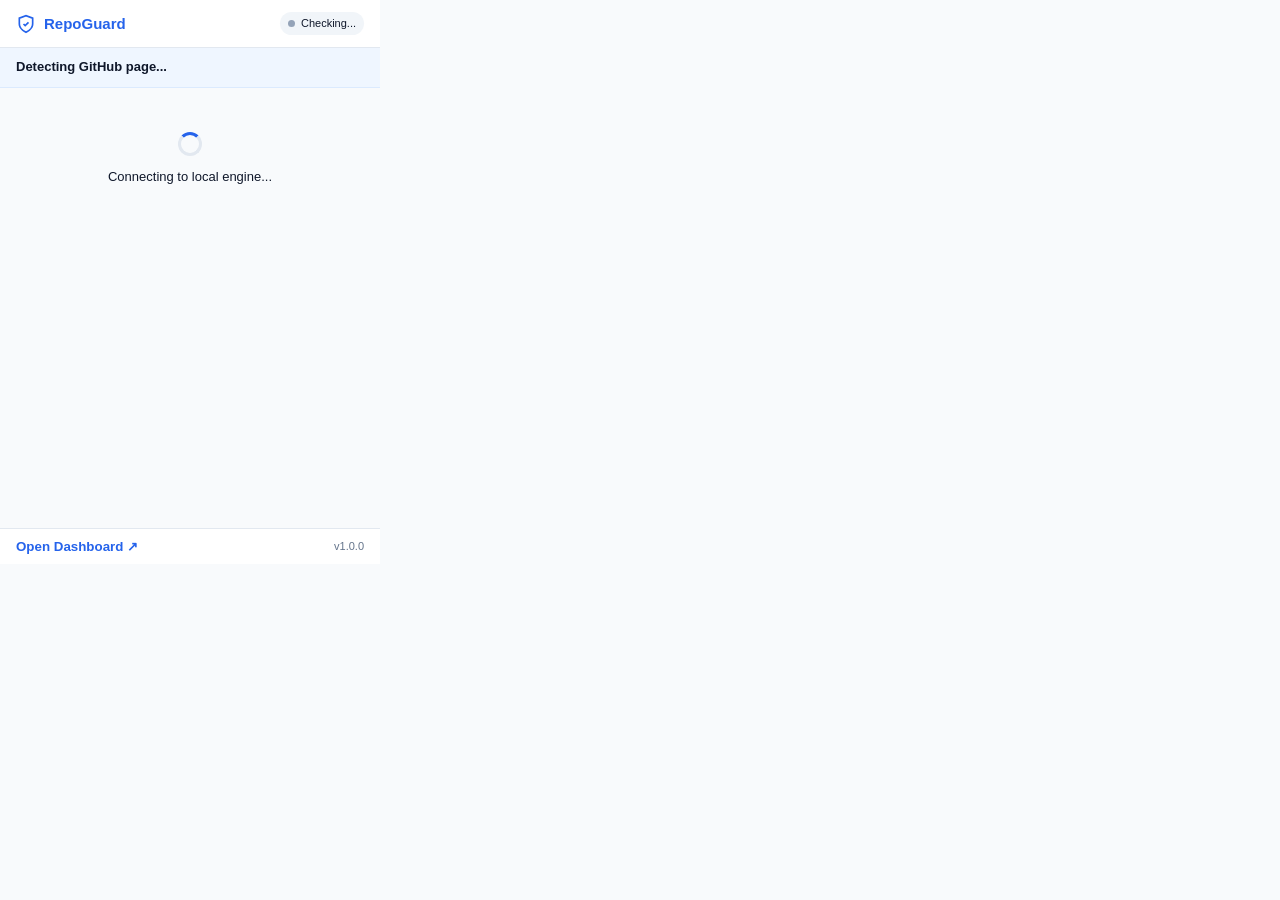
==== extension/popup.html @ 31d17b7b "v1" ====
<!DOCTYPE html>
<html lang="en">
<head>
  <meta charset="UTF-8">
  <meta name="viewport" content="width=device-width, initial-scale=1.0">
  <title>RepoGuard Triage</title>
  <link rel="stylesheet" href="popup.css">
</head>
<body>
  <div class="popup-container">
    <!-- Header -->
    <header class="popup-header">
      <div class="header-brand">
        <svg class="header-icon" width="20" height="20" viewBox="0 0 24 24" fill="none" stroke="currentColor" stroke-width="2">
          <path d="M12 22s8-4 8-10V5l-8-3-8 3v7c0 6 8 10 8 10z"/>
          <path d="M9 12l2 2 4-4"/>
        </svg>
        <span class="header-title">RepoGuard</span>
      </div>
      <div class="engine-indicator" id="engine-status-pill">
        <span class="engine-dot"></span>
        <span id="engine-status-label">Checking...</span>
      </div>
    </header>

    <!-- Context Info Banner -->
    <div class="context-banner" id="context-banner">
      <div class="context-repo" id="context-repo">Detecting GitHub page...</div>
      <div class="context-item" id="context-item"></div>
    </div>

    <!-- Main Dynamic View -->
    <main class="popup-content" id="popup-content">
      <!-- Loading State -->
      <div class="state-card" id="state-loading">
        <div class="spinner"></div>
        <div class="state-text" id="state-loading-text">Connecting to local engine...</div>
      </div>

      <!-- Engine Offline / Error State -->
      <div class="state-card error-state" id="state-error" style="display: none;">
        <svg width="32" height="32" viewBox="0 0 24 24" fill="none" stroke="#dc2626" stroke-width="2"><circle cx="12" cy="12" r="10"/><line x1="12" y1="8" x2="12" y2="12"/><line x1="12" y1="16" x2="12.01" y2="16"/></svg>
        <div class="state-title">Engine Unavailable</div>
        <p class="state-desc" id="error-message">Make sure the RepoGuard background engine is running locally (e.g. <code>repoguard serve</code>).</p>
        <button class="btn btn-secondary" id="btn-retry-conn">Retry Connection</button>
      </div>

      <!-- Ready State (Before Scan) -->
      <div class="state-card" id="state-ready" style="display: none;">
        <p class="state-desc" id="ready-prompt">Ready to verify technical claims against repository source and documentation.</p>
        <button class="btn btn-primary" id="btn-start-scan">Verify Claims Now</button>
      </div>

      <!-- Results Ready State -->
      <div class="results-container" id="state-results" style="display: none;">
        <!-- Assessment Banner -->
        <div class="assessment-card" id="assessment-card">
          <div class="assessment-header">
            <span class="assessment-title" id="assessment-label">Review recommended</span>
            <span class="confidence-badge" id="confidence-badge">High Confidence</span>
          </div>
          <div class="assessment-reason" id="assessment-reason">Key technical claims contradicted by evidence.</div>
          <div class="result-age" id="result-age">Scan age: Just now</div>
        </div>

        <!-- Claims Section -->
        <div class="claims-header">
          <span>Technical Claims (<span id="claims-count">0</span>)</span>
        </div>
        <div class="claims-list" id="claims-list">
          <!-- Populated dynamically -->
        </div>
      </div>
    </main>

    <!-- Footer -->
    <footer class="popup-footer">
      <button class="footer-link" id="btn-open-dashboard">Open Dashboard ↗</button>
      <span class="version-label">v1.0.0</span>
    </footer>
  </div>

  <script src="popup.js"></script>
</body>
</html>
---- extension/popup.css ----
/* RepoGuard Chrome Extension Popup Styles */
:root {
  --bg-app: #f8fafc;
  --bg-card: #ffffff;
  --border-color: #e2e8f0;
  --text-main: #0f172a;
  --text-muted: #64748b;
  --primary: #2563eb;
  --primary-hover: #1d4ed8;
  --success: #16a34a;
  --warning: #d97706;
  --danger: #dc2626;
  --neutral: #64748b;
  --font-sans: -apple-system, BlinkMacSystemFont, "Segoe UI", Roboto, sans-serif;
  --font-mono: ui-monospace, SFMono-Regular, Menlo, Monaco, monospace;
}

* {
  box-sizing: border-box;
  margin: 0;
  padding: 0;
}

body {
  width: 380px;
  max-height: 580px;
  font-family: var(--font-sans);
  background: var(--bg-app);
  color: var(--text-main);
  font-size: 13px;
  line-height: 1.4;
  overflow-x: hidden;
}

.popup-container {
  display: flex;
  flex-direction: column;
  min-height: 100vh;
}

/* Header */
.popup-header {
  display: flex;
  justify-content: space-between;
  align-items: center;
  padding: 12px 16px;
  background: var(--bg-card);
  border-bottom: 1px solid var(--border-color);
}

.header-brand {
  display: flex;
  align-items: center;
  gap: 8px;
  font-weight: 700;
  font-size: 15px;
  color: var(--primary);
}

.engine-indicator {
  display: flex;
  align-items: center;
  gap: 6px;
  font-size: 11px;
  font-weight: 500;
  padding: 4px 8px;
  border-radius: 12px;
  background: #f1f5f9;
}

.engine-dot {
  width: 7px;
  height: 7px;
  border-radius: 50%;
  background: #94a3b8;
}

.engine-online .engine-dot { background: var(--success); }
.engine-offline .engine-dot { background: var(--danger); }

/* Context Banner */
.context-banner {
  padding: 10px 16px;
  background: #eff6ff;
  border-bottom: 1px solid #dbeafe;
}

.context-repo {
  font-weight: 700;
  font-size: 13px;
  color: var(--text-main);
}

.context-item {
  font-size: 11px;
  color: var(--text-muted);
}

/* Main Content */
.popup-content {
  flex: 1;
  padding: 14px 16px;
  overflow-y: auto;
  max-height: 440px;
}

.state-card {
  display: flex;
  flex-direction: column;
  align-items: center;
  text-align: center;
  padding: 30px 16px;
}

.spinner {
  width: 24px;
  height: 24px;
  border: 3px solid #e2e8f0;
  border-top-color: var(--primary);
  border-radius: 50%;
  animation: spin 0.8s linear infinite;
  margin-bottom: 12px;
}

@keyframes spin {
  to { transform: rotate(360deg); }
}

.state-title {
  font-weight: 700;
  font-size: 14px;
  margin-top: 10px;
  margin-bottom: 4px;
}

.state-desc {
  font-size: 12px;
  color: var(--text-muted);
  margin-bottom: 16px;
}

/* Assessment Card */
.assessment-card {
  background: var(--bg-card);
  border: 1px solid var(--border-color);
  border-radius: 8px;
  padding: 12px 14px;
  margin-bottom: 14px;
}

.assessment-header {
  display: flex;
  justify-content: space-between;
  align-items: center;
  margin-bottom: 6px;
}

.assessment-title {
  font-weight: 700;
  font-size: 14px;
}

.assessment-no-concern .assessment-title { color: var(--success); }
.assessment-review .assessment-title { color: var(--warning); }
.assessment-insufficient .assessment-title { color: var(--neutral); }

.confidence-badge {
  font-size: 10px;
  font-weight: 600;
  padding: 2px 6px;
  border-radius: 4px;
  background: #f1f5f9;
  text-transform: uppercase;
}

.assessment-reason {
  font-size: 12px;
  color: var(--text-muted);
  margin-bottom: 6px;
}

.result-age {
  font-size: 10px;
  color: #94a3b8;
}

/* Claims List */
.claims-header {
  font-size: 11px;
  font-weight: 700;
  text-transform: uppercase;
  color: var(--text-muted);
  margin-bottom: 8px;
}

.claim-card {
  background: var(--bg-card);
  border: 1px solid var(--border-color);
  border-radius: 6px;
  padding: 10px 12px;
  margin-bottom: 8px;
}

.claim-header {
  display: flex;
  justify-content: space-between;
  align-items: center;
  margin-bottom: 4px;
}

.claim-chip {
  font-size: 10px;
  font-weight: 700;
  padding: 2px 6px;
  border-radius: 10px;
}

.chip-supported { background: #dcfce7; color: var(--success); }
.chip-contradicted { background: #fef3c7; color: var(--warning); }
.chip-unverifiable { background: #f1f5f9; color: var(--text-muted); }

.claim-text {
  font-size: 12px;
  font-weight: 600;
  margin-bottom: 4px;
}

.claim-reason {
  font-size: 11px;
  color: var(--text-muted);
}

.evidence-box {
  background: #f8fafc;
  border-left: 2px solid #cbd5e1;
  padding: 6px 8px;
  margin-top: 6px;
  font-size: 11px;
}

.evidence-ref {
  color: var(--primary);
  font-weight: 600;
  font-family: var(--font-mono);
  font-size: 10px;
}

/* Buttons */
.btn {
  display: inline-flex;
  align-items: center;
  justify-content: center;
  padding: 8px 16px;
  border-radius: 6px;
  font-size: 12px;
  font-weight: 600;
  border: none;
  cursor: pointer;
  transition: all 0.15s ease;
  width: 100%;
}

.btn-primary {
  background: var(--primary);
  color: #ffffff;
}

.btn-primary:hover {
  background: var(--primary-hover);
}

.btn-secondary {
  background: var(--bg-card);
  border: 1px solid var(--border-color);
  color: var(--text-main);
}

.btn-secondary:hover {
  background: #f1f5f9;
}

/* Footer */
.popup-footer {
  display: flex;
  justify-content: space-between;
  align-items: center;
  padding: 10px 16px;
  background: var(--bg-card);
  border-top: 1px solid var(--border-color);
  font-size: 11px;
}

.footer-link {
  background: none;
  border: none;
  color: var(--primary);
  font-weight: 600;
  cursor: pointer;
  padding: 0;
}

.version-label {
  color: var(--text-muted);
}
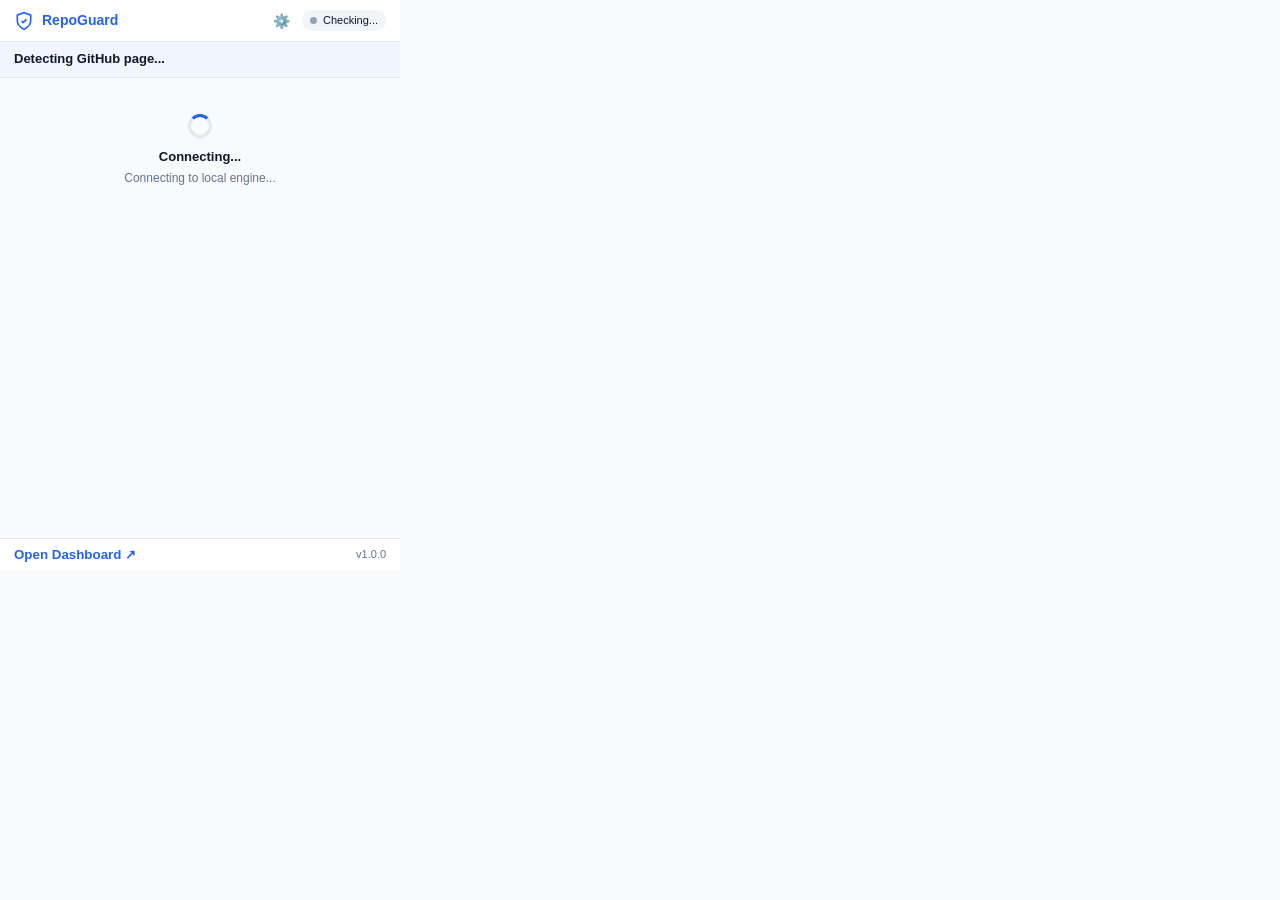
==== commit d101bede: "v2 (improved evalutaion and parameters, searches the whole code throughout code)" ====
--- a/extension/popup.html
+++ b/extension/popup.html
@@ -17,11 +17,27 @@
         </svg>
         <span class="header-title">RepoGuard</span>
       </div>
-      <div class="engine-indicator" id="engine-status-pill">
-        <span class="engine-dot"></span>
-        <span id="engine-status-label">Checking...</span>
+      <div class="header-actions">
+        <button class="icon-btn" id="btn-toggle-settings" title="Settings" aria-label="Settings">
+          ⚙️
+        </button>
+        <div class="engine-indicator" id="engine-status-pill">
+          <span class="engine-dot"></span>
+          <span id="engine-status-label">Checking...</span>
+        </div>
       </div>
     </header>
+
+    <!-- Settings / Pairing Secret Panel -->
+    <div class="settings-panel" id="settings-panel" style="display: none;">
+      <div class="settings-title">Extension Settings</div>
+      <label for="input-api-secret" class="settings-label">API Pairing Secret:</label>
+      <div class="settings-input-group">
+        <input type="password" id="input-api-secret" placeholder="Enter pairing secret" />
+        <button class="btn btn-secondary" id="btn-save-secret">Save</button>
+      </div>
+      <div class="settings-hint">Required for local API authentication. Find in <code>repoguard.db</code> config or terminal output.</div>
+    </div>
 
     <!-- Context Info Banner -->
     <div class="context-banner" id="context-banner">
@@ -29,19 +45,27 @@
       <div class="context-item" id="context-item"></div>
     </div>
 
-    <!-- Main Dynamic View -->
+    <!-- Main Dynamic View (Stacked Single Column for 400px) -->
     <main class="popup-content" id="popup-content">
-      <!-- Loading State -->
+      <!-- Loading / Progress State -->
       <div class="state-card" id="state-loading">
         <div class="spinner"></div>
-        <div class="state-text" id="state-loading-text">Connecting to local engine...</div>
+        <div class="state-title" id="state-loading-title">Connecting...</div>
+        <div class="state-desc" id="state-loading-text">Connecting to local engine...</div>
+        <!-- Progress Steps -->
+        <div class="progress-steps" id="progress-steps" style="display: none;">
+          <div class="step-item" id="step-fetching">1. Fetching</div>
+          <div class="step-item" id="step-extracting">2. Extracting</div>
+          <div class="step-item" id="step-verifying">3. Verifying</div>
+          <div class="step-item" id="step-complete">4. Complete</div>
+        </div>
       </div>
 
       <!-- Engine Offline / Error State -->
       <div class="state-card error-state" id="state-error" style="display: none;">
-        <svg width="32" height="32" viewBox="0 0 24 24" fill="none" stroke="#dc2626" stroke-width="2"><circle cx="12" cy="12" r="10"/><line x1="12" y1="8" x2="12" y2="12"/><line x1="12" y1="16" x2="12.01" y2="16"/></svg>
-        <div class="state-title">Engine Unavailable</div>
-        <p class="state-desc" id="error-message">Make sure the RepoGuard background engine is running locally (e.g. <code>repoguard serve</code>).</p>
+        <span class="status-icon-lg">⚠️</span>
+        <div class="state-title" id="error-title">Engine Unavailable</div>
+        <p class="state-desc" id="error-message">Make sure the RepoGuard engine is running locally (<code>repoguard server</code>).</p>
         <button class="btn btn-secondary" id="btn-retry-conn">Retry Connection</button>
       </div>
 
@@ -51,24 +75,48 @@
         <button class="btn btn-primary" id="btn-start-scan">Verify Claims Now</button>
       </div>
 
-      <!-- Results Ready State -->
+      <!-- Results Ready State (Stacked 1-column layout) -->
       <div class="results-container" id="state-results" style="display: none;">
-        <!-- Assessment Banner -->
+        <!-- Banner for Stale Results -->
+        <div class="stale-banner" id="stale-banner" style="display: none;">
+          ⚠️ <strong>Stale result:</strong> Verified more than 1 hour ago.
+        </div>
+
+        <!-- System Warnings / Errors -->
+        <div class="alert-box alert-error" id="scan-errors-box" style="display: none;"></div>
+        <div class="alert-box alert-warning" id="scan-warnings-box" style="display: none;"></div>
+
+        <!-- Assessment Card (Single Item) -->
         <div class="assessment-card" id="assessment-card">
           <div class="assessment-header">
-            <span class="assessment-title" id="assessment-label">Review recommended</span>
-            <span class="confidence-badge" id="confidence-badge">High Confidence</span>
+            <span class="assessment-title" id="assessment-label">
+              <span id="assessment-icon">❓</span> <span id="assessment-text">Insufficient evidence</span>
+            </span>
+            <span class="confidence-badge" id="confidence-badge">Low Confidence</span>
           </div>
-          <div class="assessment-reason" id="assessment-reason">Key technical claims contradicted by evidence.</div>
-          <div class="result-age" id="result-age">Scan age: Just now</div>
+          <div class="assessment-reason" id="assessment-reason">Key technical claims could not be verified.</div>
+          <div class="result-age" id="result-age">Verified: Just now</div>
         </div>
 
-        <!-- Claims Section -->
-        <div class="claims-header">
-          <span>Technical Claims (<span id="claims-count">0</span>)</span>
+        <!-- Technical Claims Section (Single Column below Assessment) -->
+        <div class="claims-section" id="claims-section">
+          <div class="claims-header">
+            <span>Technical Claims (<span id="claims-count">0</span>)</span>
+          </div>
+          <div class="claims-list" id="claims-list">
+            <!-- Populated dynamically -->
+          </div>
         </div>
-        <div class="claims-list" id="claims-list">
-          <!-- Populated dynamically -->
+      </div>
+
+      <!-- Repository Overview State (List of Scanned Items) -->
+      <div class="repo-overview-container" id="state-repo-overview" style="display: none;">
+        <div class="repo-header-row">
+          <div class="repo-overview-title">Scanned Repository Items</div>
+          <button class="btn btn-sm btn-secondary" id="btn-rescan-repo">Rescan All</button>
+        </div>
+        <div class="repo-items-list" id="repo-items-list">
+          <!-- Populated dynamically with each item's assessment, confidence, and link -->
         </div>
       </div>
     </main>
@@ -83,4 +131,3 @@
   <script src="popup.js"></script>
 </body>
 </html>
-
--- a/extension/popup.css
+++ b/extension/popup.css
@@ -22,7 +22,9 @@
 }
 
 body {
-  width: 380px;
+  width: 400px;
+  max-width: 400px;
+  min-width: 400px;
   max-height: 580px;
   font-family: var(--font-sans);
   background: var(--bg-app);
@@ -36,6 +38,7 @@
   display: flex;
   flex-direction: column;
   min-height: 100vh;
+  width: 400px;
 }
 
 /* Header */
@@ -43,7 +46,7 @@
   display: flex;
   justify-content: space-between;
   align-items: center;
-  padding: 12px 16px;
+  padding: 10px 14px;
   background: var(--bg-card);
   border-bottom: 1px solid var(--border-color);
 }
@@ -53,17 +56,36 @@
   align-items: center;
   gap: 8px;
   font-weight: 700;
-  font-size: 15px;
+  font-size: 14px;
   color: var(--primary);
 }
 
+.header-actions {
+  display: flex;
+  align-items: center;
+  gap: 8px;
+}
+
+.icon-btn {
+  background: none;
+  border: none;
+  cursor: pointer;
+  font-size: 14px;
+  padding: 2px 4px;
+  border-radius: 4px;
+}
+
+.icon-btn:hover {
+  background: #f1f5f9;
+}
+
 .engine-indicator {
   display: flex;
   align-items: center;
   gap: 6px;
   font-size: 11px;
   font-weight: 500;
-  padding: 4px 8px;
+  padding: 3px 8px;
   border-radius: 12px;
   background: #f1f5f9;
 }
@@ -78,9 +100,53 @@
 .engine-online .engine-dot { background: var(--success); }
 .engine-offline .engine-dot { background: var(--danger); }
 
+/* Settings Panel */
+.settings-panel {
+  padding: 10px 14px;
+  background: #f8fafc;
+  border-bottom: 1px solid var(--border-color);
+}
+
+.settings-title {
+  font-weight: 700;
+  font-size: 12px;
+  margin-bottom: 6px;
+}
+
+.settings-label {
+  font-size: 11px;
+  color: var(--text-muted);
+  display: block;
+  margin-bottom: 4px;
+}
+
+.settings-input-group {
+  display: flex;
+  gap: 6px;
+  margin-bottom: 4px;
+}
+
+.settings-input-group input {
+  flex: 1;
+  padding: 5px 8px;
+  border: 1px solid var(--border-color);
+  border-radius: 4px;
+  font-size: 11px;
+}
+
+.settings-input-group button {
+  width: auto;
+  padding: 5px 12px;
+}
+
+.settings-hint {
+  font-size: 10px;
+  color: var(--text-muted);
+}
+
 /* Context Banner */
 .context-banner {
-  padding: 10px 16px;
+  padding: 8px 14px;
   background: #eff6ff;
   border-bottom: 1px solid #dbeafe;
 }
@@ -96,12 +162,14 @@
   color: var(--text-muted);
 }
 
-/* Main Content */
+/* Main Content: Single Column */
 .popup-content {
   flex: 1;
-  padding: 14px 16px;
+  padding: 12px 14px;
   overflow-y: auto;
-  max-height: 440px;
+  max-height: 460px;
+  display: flex;
+  flex-direction: column;
 }
 
 .state-card {
@@ -109,7 +177,12 @@
   flex-direction: column;
   align-items: center;
   text-align: center;
-  padding: 30px 16px;
+  padding: 24px 12px;
+}
+
+.status-icon-lg {
+  font-size: 32px;
+  margin-bottom: 8px;
 }
 
 .spinner {
@@ -119,7 +192,7 @@
   border-top-color: var(--primary);
   border-radius: 50%;
   animation: spin 0.8s linear infinite;
-  margin-bottom: 12px;
+  margin-bottom: 10px;
 }
 
 @keyframes spin {
@@ -128,15 +201,74 @@
 
 .state-title {
   font-weight: 700;
-  font-size: 14px;
-  margin-top: 10px;
+  font-size: 13px;
   margin-bottom: 4px;
 }
 
 .state-desc {
   font-size: 12px;
   color: var(--text-muted);
-  margin-bottom: 16px;
+  margin-bottom: 14px;
+  line-height: 1.4;
+}
+
+/* Progress Steps */
+.progress-steps {
+  display: flex;
+  gap: 4px;
+  width: 100%;
+  margin-top: 10px;
+}
+
+.step-item {
+  flex: 1;
+  font-size: 10px;
+  padding: 4px;
+  background: #e2e8f0;
+  border-radius: 4px;
+  color: var(--text-muted);
+  font-weight: 600;
+}
+
+.step-item.step-active {
+  background: #bfdbfe;
+  color: var(--primary);
+}
+
+.step-item.step-done {
+  background: #dcfce7;
+  color: var(--success);
+}
+
+/* Alerts and Banners */
+.stale-banner {
+  background: #fef3c7;
+  border: 1px solid #fde68a;
+  color: #92400e;
+  font-size: 11px;
+  padding: 6px 10px;
+  border-radius: 6px;
+  margin-bottom: 10px;
+}
+
+.alert-box {
+  padding: 8px 10px;
+  border-radius: 6px;
+  font-size: 11px;
+  margin-bottom: 10px;
+  line-height: 1.3;
+}
+
+.alert-error {
+  background: #fef2f2;
+  border: 1px solid #fecaca;
+  color: var(--danger);
+}
+
+.alert-warning {
+  background: #fffbeb;
+  border: 1px solid #fef3c7;
+  color: var(--warning);
 }
 
 /* Assessment Card */
@@ -144,8 +276,9 @@
   background: var(--bg-card);
   border: 1px solid var(--border-color);
   border-radius: 8px;
-  padding: 12px 14px;
-  margin-bottom: 14px;
+  padding: 12px;
+  margin-bottom: 12px;
+  width: 100%;
 }
 
 .assessment-header {
@@ -157,7 +290,10 @@
 
 .assessment-title {
   font-weight: 700;
-  font-size: 14px;
+  font-size: 13px;
+  display: flex;
+  align-items: center;
+  gap: 5px;
 }
 
 .assessment-no-concern .assessment-title { color: var(--success); }
@@ -174,9 +310,10 @@
 }
 
 .assessment-reason {
-  font-size: 12px;
+  font-size: 11px;
   color: var(--text-muted);
   margin-bottom: 6px;
+  line-height: 1.4;
 }
 
 .result-age {
@@ -184,21 +321,30 @@
   color: #94a3b8;
 }
 
-/* Claims List */
+/* Claims Section */
+.claims-section {
+  width: 100%;
+}
+
 .claims-header {
   font-size: 11px;
   font-weight: 700;
   text-transform: uppercase;
   color: var(--text-muted);
   margin-bottom: 8px;
+}
+
+.claims-list {
+  display: flex;
+  flex-direction: column;
+  gap: 8px;
 }
 
 .claim-card {
   background: var(--bg-card);
   border: 1px solid var(--border-color);
   border-radius: 6px;
-  padding: 10px 12px;
-  margin-bottom: 8px;
+  padding: 9px 10px;
 }
 
 .claim-header {
@@ -208,34 +354,42 @@
   margin-bottom: 4px;
 }
 
+.verdict-label {
+  font-weight: 700;
+  font-size: 10px;
+}
+
 .claim-chip {
-  font-size: 10px;
-  font-weight: 700;
-  padding: 2px 6px;
-  border-radius: 10px;
+  font-size: 9px;
+  font-weight: 700;
+  padding: 2px 5px;
+  border-radius: 8px;
 }
 
 .chip-supported { background: #dcfce7; color: var(--success); }
-.chip-contradicted { background: #fef3c7; color: var(--warning); }
+.chip-contradicted { background: #fee2e2; color: var(--danger); }
 .chip-unverifiable { background: #f1f5f9; color: var(--text-muted); }
 
 .claim-text {
   font-size: 12px;
   font-weight: 600;
-  margin-bottom: 4px;
+  margin-bottom: 3px;
+  word-break: break-word;
 }
 
 .claim-reason {
   font-size: 11px;
   color: var(--text-muted);
+  word-break: break-word;
 }
 
 .evidence-box {
   background: #f8fafc;
   border-left: 2px solid #cbd5e1;
-  padding: 6px 8px;
-  margin-top: 6px;
-  font-size: 11px;
+  padding: 5px 7px;
+  margin-top: 5px;
+  font-size: 10px;
+  word-break: break-word;
 }
 
 .evidence-ref {
@@ -243,6 +397,110 @@
   font-weight: 600;
   font-family: var(--font-mono);
   font-size: 10px;
+  margin-top: 2px;
+}
+
+.empty-claims {
+  font-size: 11px;
+  color: var(--text-muted);
+  text-align: center;
+  padding: 16px;
+}
+
+/* Repo Overview State */
+.repo-overview-container {
+  width: 100%;
+}
+
+.repo-header-row {
+  display: flex;
+  justify-content: space-between;
+  align-items: center;
+  margin-bottom: 8px;
+}
+
+.repo-overview-title {
+  font-weight: 700;
+  font-size: 12px;
+}
+
+.repo-items-list {
+  display: flex;
+  flex-direction: column;
+  gap: 8px;
+}
+
+.repo-item-card {
+  background: var(--bg-card);
+  border: 1px solid var(--border-color);
+  border-radius: 6px;
+  padding: 10px;
+  cursor: pointer;
+  transition: border-color 0.15s ease;
+}
+
+.repo-item-card:hover {
+  border-color: var(--primary);
+}
+
+.repo-item-row {
+  display: flex;
+  justify-content: space-between;
+  align-items: center;
+  margin-bottom: 4px;
+}
+
+.item-badge {
+  font-size: 10px;
+  font-weight: 700;
+  padding: 2px 6px;
+  border-radius: 4px;
+  background: #f1f5f9;
+}
+
+.assessment-pill {
+  font-size: 10px;
+  font-weight: 600;
+  padding: 2px 6px;
+  border-radius: 4px;
+}
+
+.badge-review { background: #fef3c7; color: var(--warning); }
+.badge-no-concern { background: #dcfce7; color: var(--success); }
+.badge-insufficient { background: #f1f5f9; color: var(--neutral); }
+
+.repo-item-title {
+  font-size: 12px;
+  font-weight: 600;
+  margin-bottom: 3px;
+  white-space: nowrap;
+  overflow: hidden;
+  text-overflow: ellipsis;
+}
+
+.repo-item-reason {
+  font-size: 11px;
+  color: var(--text-muted);
+  margin-bottom: 6px;
+  line-height: 1.3;
+}
+
+.repo-item-meta {
+  font-size: 10px;
+  color: var(--text-muted);
+  display: flex;
+  align-items: center;
+  gap: 4px;
+}
+
+.item-link {
+  color: var(--primary);
+  text-decoration: none;
+  font-weight: 600;
+}
+
+.item-link:hover {
+  text-decoration: underline;
 }
 
 /* Buttons */
@@ -250,7 +508,7 @@
   display: inline-flex;
   align-items: center;
   justify-content: center;
-  padding: 8px 16px;
+  padding: 8px 14px;
   border-radius: 6px;
   font-size: 12px;
   font-weight: 600;
@@ -260,6 +518,12 @@
   width: 100%;
 }
 
+.btn-sm {
+  width: auto;
+  padding: 4px 8px;
+  font-size: 11px;
+}
+
 .btn-primary {
   background: var(--primary);
   color: #ffffff;
@@ -284,7 +548,7 @@
   display: flex;
   justify-content: space-between;
   align-items: center;
-  padding: 10px 16px;
+  padding: 8px 14px;
   background: var(--bg-card);
   border-top: 1px solid var(--border-color);
   font-size: 11px;
@@ -302,4 +566,3 @@
 .version-label {
   color: var(--text-muted);
 }
-
